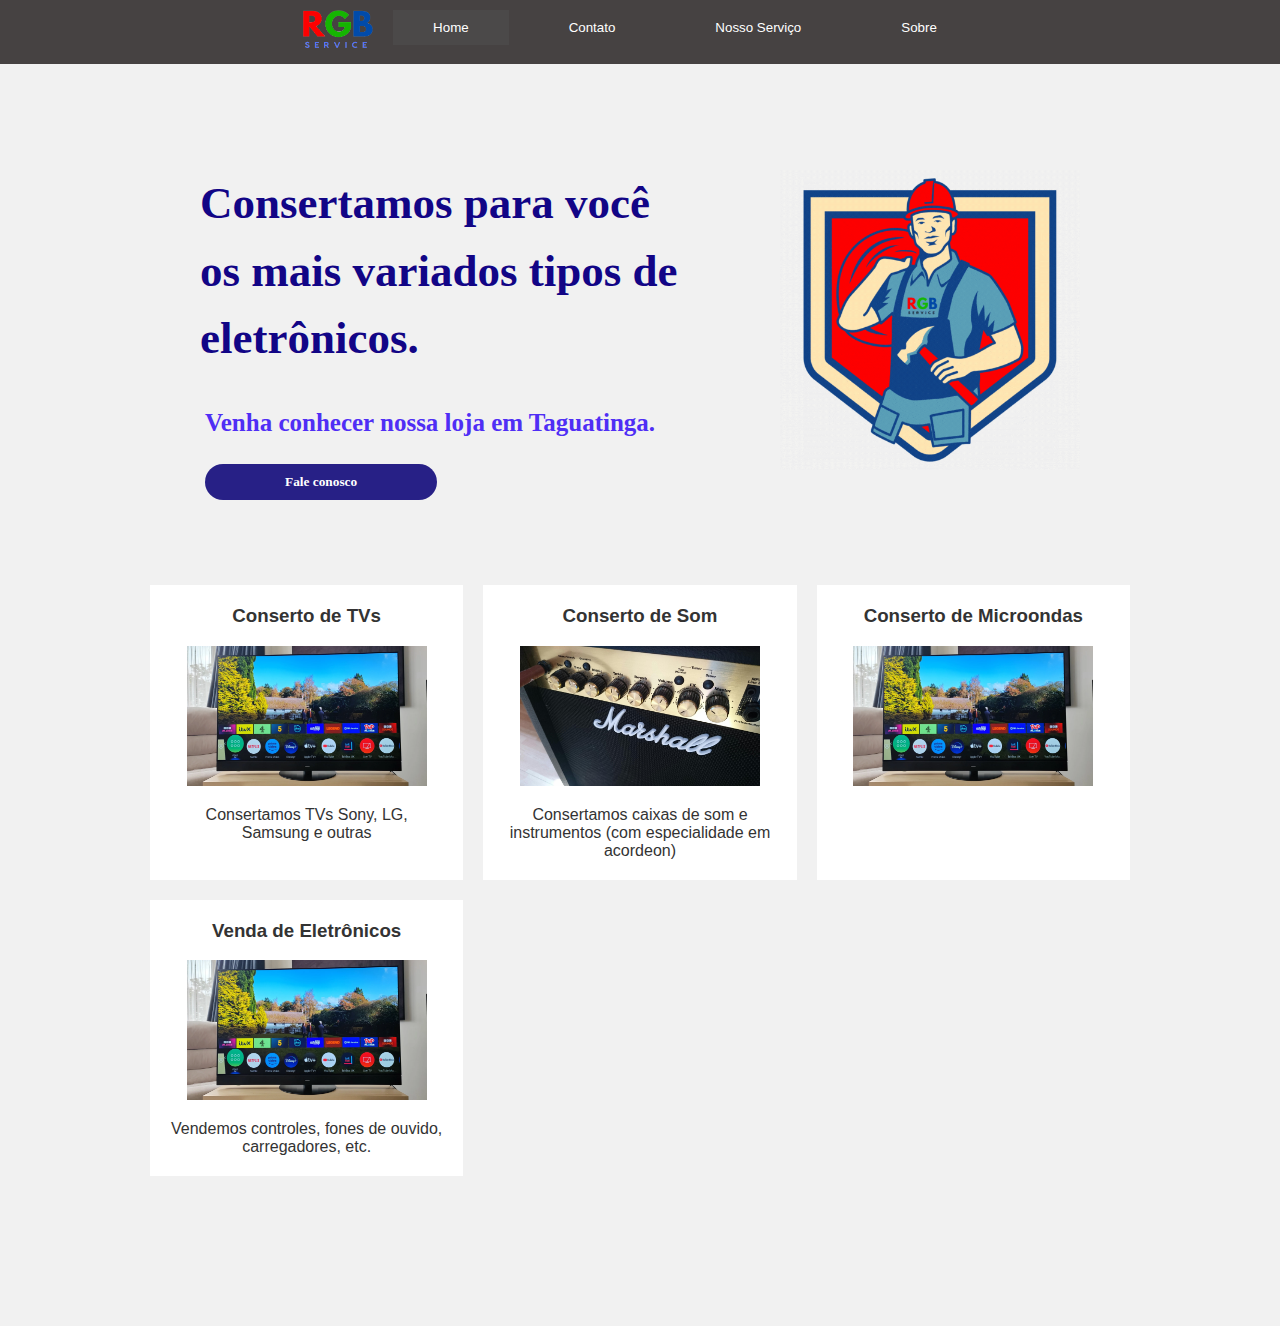
==== index.html @ a45dade1 "Update and rename eletronicargbstaticpage.html to index.html" ====
<!DOCTYPE html>
<html lang="pt-br">
<head>
    <meta charset="UTF-8">
    <meta name="viewport" content="width=device-width, initial-scale=1.0">
    <title>Eletrônica RGB</title>
    <link rel="stylesheet" type="text/css" href="styles.css">
    <div class="tabs">
        <div class="container">
            <img src="logorgb.png" alt="Logo RGB" width="70" height="40" class="image">
        </div>    
        <button class="aba-botao active">Home</button>
        <button class="aba-botao">Contato</button>
        <button class="aba-botao">Nosso Serviço</button>
        <button class="aba-botao">Sobre</button>
    </div>
    <button class="fale-conosco">Fale conosco</button>
</head>
<body>
    <div class="aba-content">
        <div class="painel-guias active">
        </div>
        <div class="painel-guias">
        </div>
    </div>
    <div class="sec-part">
        <div class="sec-part-item">
            <img src="rgbrepresent.gif" alt="RGB Imagem" width="300" height="300" class="imagergb">
            <h2>Consertamos para você os mais variados tipos de eletrônicos.</h2>
            <p>Venha conhecer nossa loja em Taguatinga.</p>
        </div>
    </div>
    <div class="grid-container">
        <div class="grid-item">
            <h3>Conserto de TVs</h3>
            <img src="televisao.webp" alt="TV" width="240" height="140" class="image">
            <p>Consertamos TVs Sony, LG, Samsung e outras</p>
        </div>
        <div class="grid-item">
            <h3>Conserto de Som</h3>
            <img src="som.jpeg" alt="SOM" width="240" height="140" class="image">
            <p>Consertamos caixas de som e instrumentos (com especialidade em acordeon)</p>
        </div>
        <div class="grid-item">
            <h3>Conserto de Microondas</h3>
            <img src="televisao.webp" alt="Logo RGB" width="240" height="140" class="image">
        </div>
        <div class="grid-item">
            <h3>Venda de Eletrônicos</h3>
            <img src="televisao.webp" alt="Logo RGB" width="240" height="140" class="image">
            <p>Vendemos controles, fones de ouvido, carregadores, etc.</p>
        </div>
    </div>

<script src="eletronicargbpage.js"></script>
</body>
</html>
---- styles.css ----
body {
  font-family: Century Gothic, sans-serif;
  margin: 0;
  padding: 0;
  background-color: #f1f1f1;
}

h1 {
  font-size: 22px;
  font-weight: bold;
  text-align: left;
  margin-top: 40px;
  color: #333;
  font-family: 'Century Gothic';
}
.tabs {
  display: flex;
  justify-content: center; /* Centralizar as abas */
  align-items: flex-start;
  gap: 20px;
  background-color: #464242;
  padding: 10px 0;
}

.aba-botao {
  background-color: #464242;
  border: none;
  outline: none;
  cursor: pointer;
  padding: 10px 40px;
  transition: background-color 0.3s ease;
  color: white;
}

.aba-botao.active {
  background-color: #4b4949;
}

.aba-content .painelguia {
  display: none;
}

.aba-content .painelguia.active {
  display: block;
}

.sec-part-item h2 {
  font-size: 45px;
  font-weight: bold;
  text-align: left;
  margin-top: 70px;
  color: #120586;
  font-family: 'Century Gothic';
  margin-left: 200px;
  line-height: 1.5;
  margin-right: 600px;
}

.sec-part-item p {
  font-size: 25px;
  font-weight: bold;
  text-align: left;
  margin-top: 20px;
  color: #4f2ef5;
  font-family: 'Century Gothic';
  margin-left: 205px;
  line-height: 1.0;
  margin-right: 600px;
}

.fale-conosco {
  background-color: #272086;
  border: none;
  outline: none;
  padding: 10px 80px;
  transition: background-color 0.3s ease;
  color: white;
  position: relative;
  top: 400px;
  left: 205px;
  font-family: 'Century Gothic';
  border-radius: 20px;
  font-weight: bold;

}
.imagergb {
  position: absolute;
  top: 90;
  right: 200px;
  width: 300px;
  height: auto;
}

.grid-container {
  display: grid;
  grid-template-columns: repeat(3, 1fr);
  grid-gap: 20px;
  margin: 150px;
}

.grid-item {
  background-color: #fff;
  padding: 20px;
  text-align: center;
  color: #333;
}

.grid-item h3 {
  margin-top: 0;
}

.grid-item p {
  margin-bottom: 0;
}

@media (max-width: 768px) {
  .grid-container {
    grid-template-columns: 1fr;
  }
}

@font-face {
  font-family: 'MyCustomFont';
  src: url('path/to/mycustomfont.woff2') format('woff2'),
       url('path/to/mycustomfont.woff') format('woff');
}
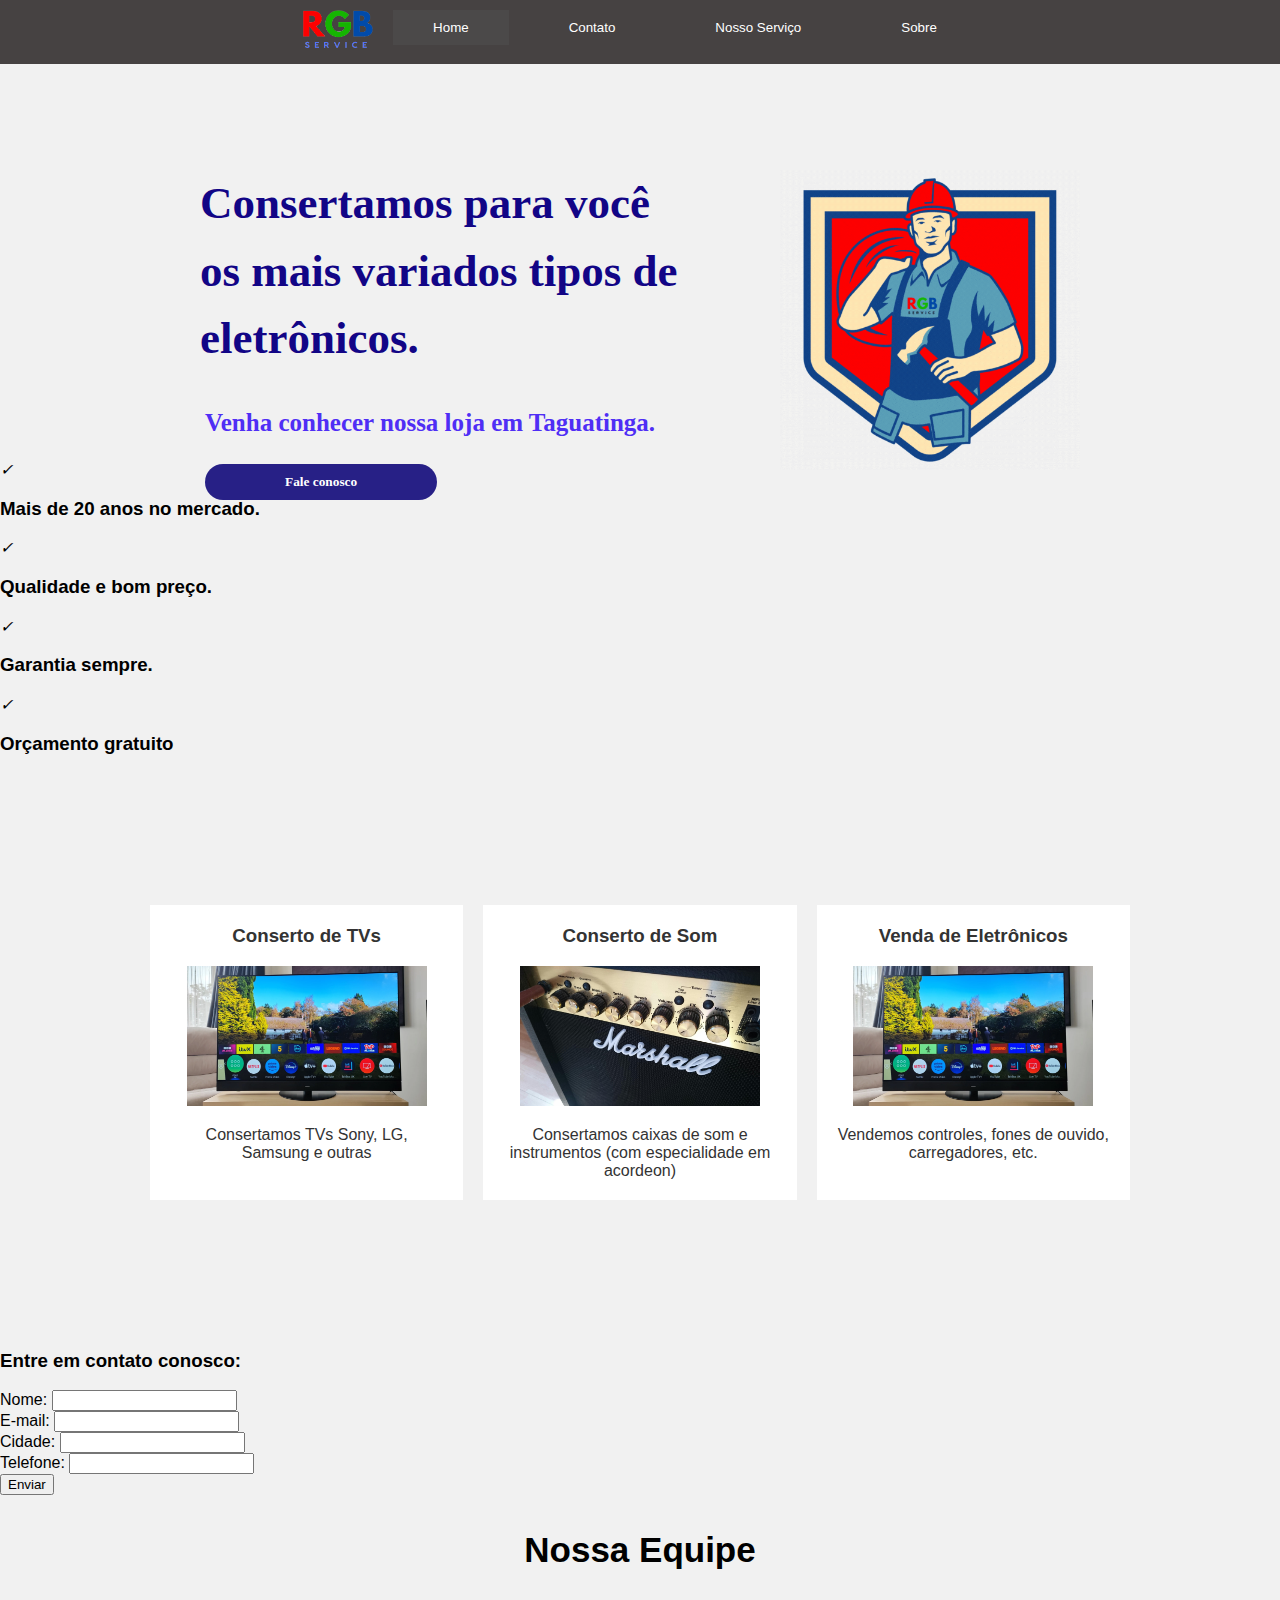
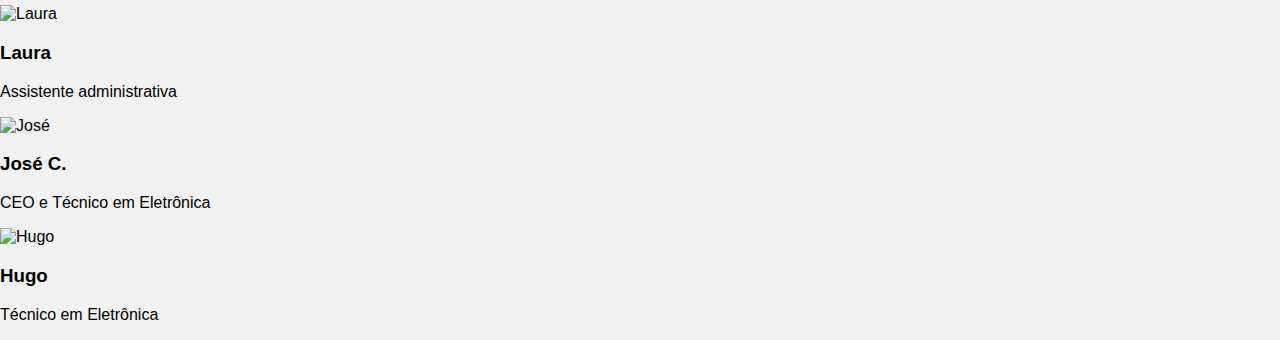
==== commit 01a92166: "Update index.html" ====
--- a/index.html
+++ b/index.html
@@ -30,6 +30,29 @@
             <p>Venha conhecer nossa loja em Taguatinga.</p>
         </div>
     </div>
+    <div class="grid-check-container">
+        <div class="grid-check-item">
+            <div class="box"></div>
+                <i class="check-icon">✓</i>
+                <h3>Mais de 20 anos no mercado.</h3>
+        </div>
+        <div class="grid-check-item">
+            <div class="box"></div>
+                <i class="check-icon">✓</i>
+                <h3>Qualidade e bom preço.</h3>
+        </div>
+        <div class="grid-check-item">
+            <div class="box"></div>
+                <i class="check-icon">✓</i>
+                <h3>Garantia sempre.</h3>
+        </div>
+        <div class="grid-check-item">
+            <div class="box"></div>
+                <i class="check-icon">✓</i>
+                <h3>Orçamento gratuito</h3>
+        </div>
+    </div>
+
     <div class="grid-container">
         <div class="grid-item">
             <h3>Conserto de TVs</h3>
@@ -42,16 +65,45 @@
             <p>Consertamos caixas de som e instrumentos (com especialidade em acordeon)</p>
         </div>
         <div class="grid-item">
-            <h3>Conserto de Microondas</h3>
-            <img src="televisao.webp" alt="Logo RGB" width="240" height="140" class="image">
-        </div>
-        <div class="grid-item">
             <h3>Venda de Eletrônicos</h3>
             <img src="televisao.webp" alt="Logo RGB" width="240" height="140" class="image">
             <p>Vendemos controles, fones de ouvido, carregadores, etc.</p>
         </div>
     </div>
-
+    <div class="form-container">
+        <h3>Entre em contato conosco:</h3>
+        <label for="nome">Nome: </label>
+        <input type="text" id="nome" name="nome">
+        <br>
+        <label for="email">E-mail: </label>
+        <input type="text" id="email" name="email">
+        <br>
+        <label for="cidade">Cidade: </label>
+        <input type="text" id="cidade" name="cidade">
+        <br>
+        <label for="telefone">Telefone: </label>
+        <input type="int" id="telefone" name="telefone">
+        <br>
+        <button class="enviar">Enviar</button>
+    </div>
+    <h3 style="text-align: center; font-size: 35px;">Nossa Equipe</h3>
+    <div class="grid-equipe-container">
+        <div class="grid-equipe-item">
+            <img src="laura.jpg" alt="Laura" width="260" height="320" class="imagemequipe">
+            <h3>Laura</h3>
+            <p>Assistente administrativa</p>
+        </div>
+        <div class="grid-equipe-item">
+            <img src="carmende.jpg" alt="José" width="260" height="320" class="imagemequipe">
+            <h3>José C.</h3>
+            <p>CEO e Técnico em Eletrônica</p>
+        </div>
+        <div class="grid-equipe-item">
+            <img src="hugo.jpg" alt="Hugo" width="260" height="320" class="imagemequipe">
+            <h3>Hugo</h3>
+            <p>Técnico em Eletrônica</p>
+        </div>
+    </div>
 <script src="eletronicargbpage.js"></script>
 </body>
 </html>
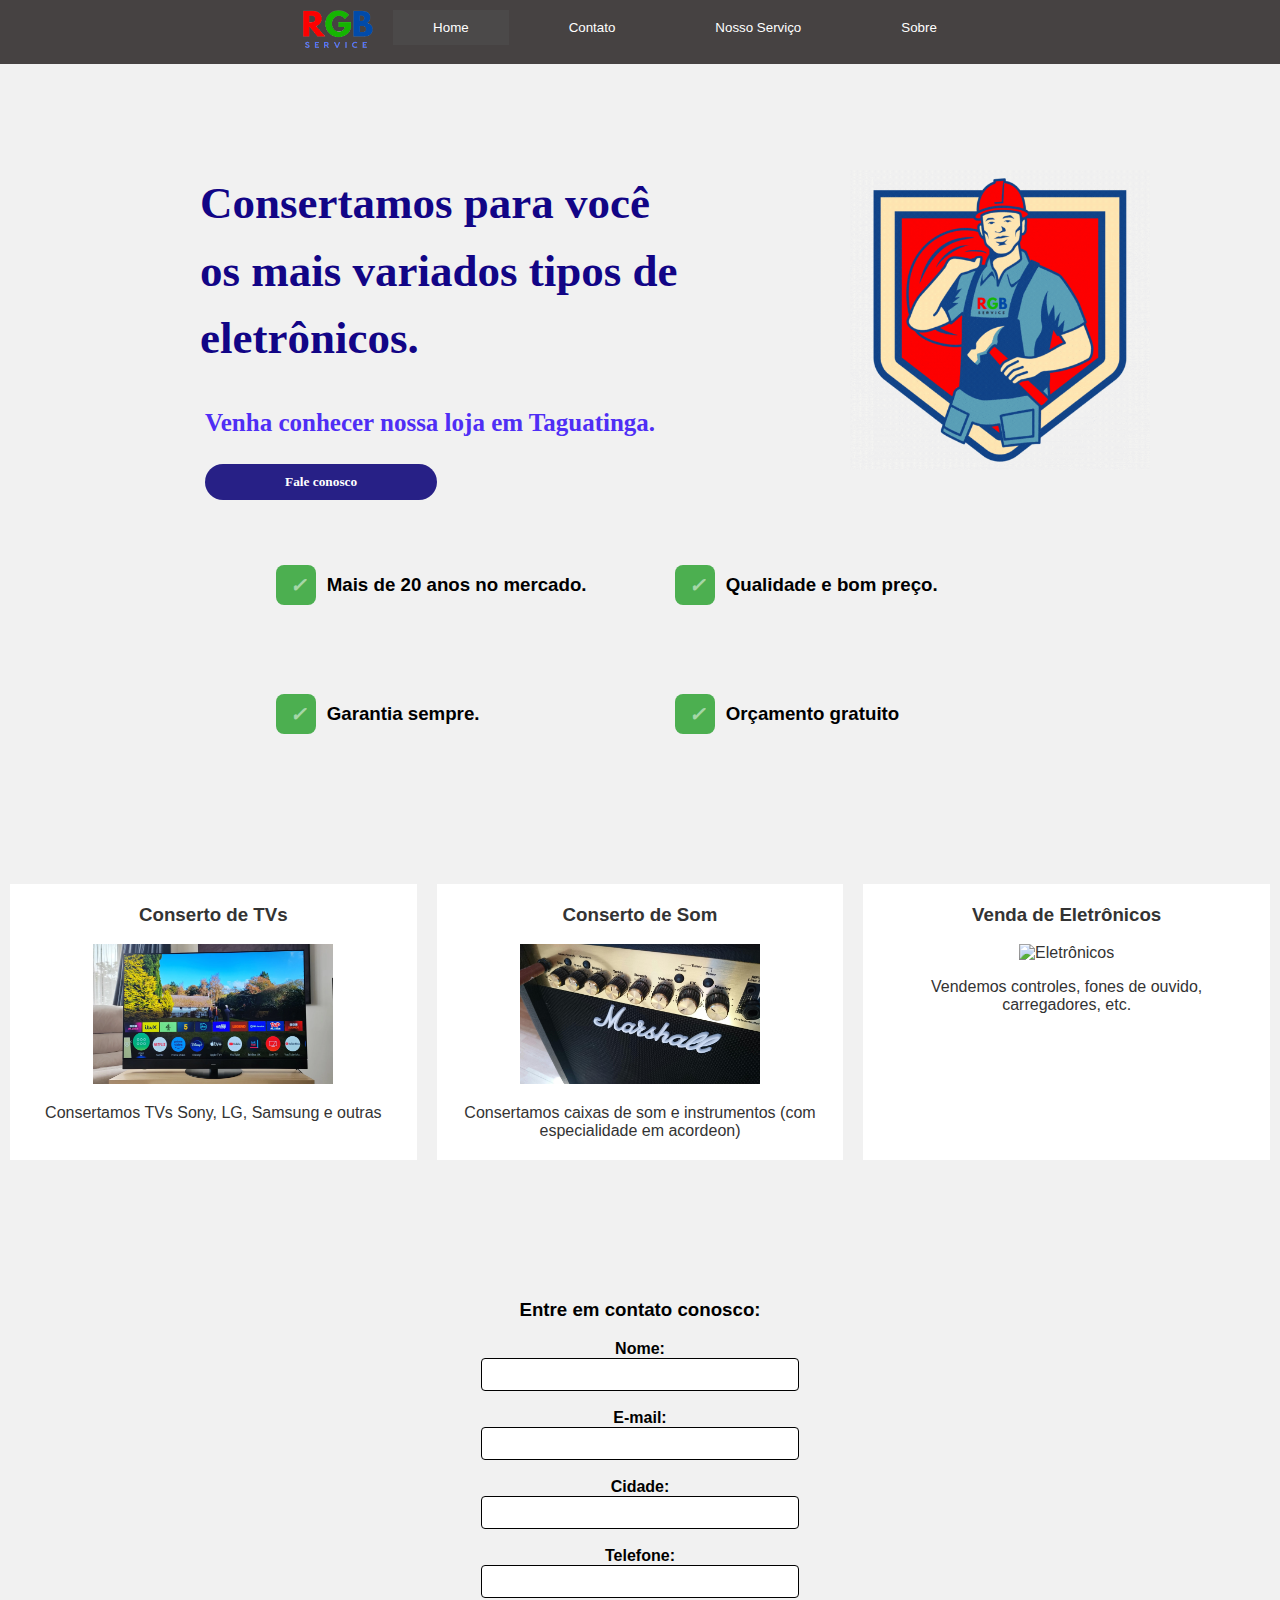
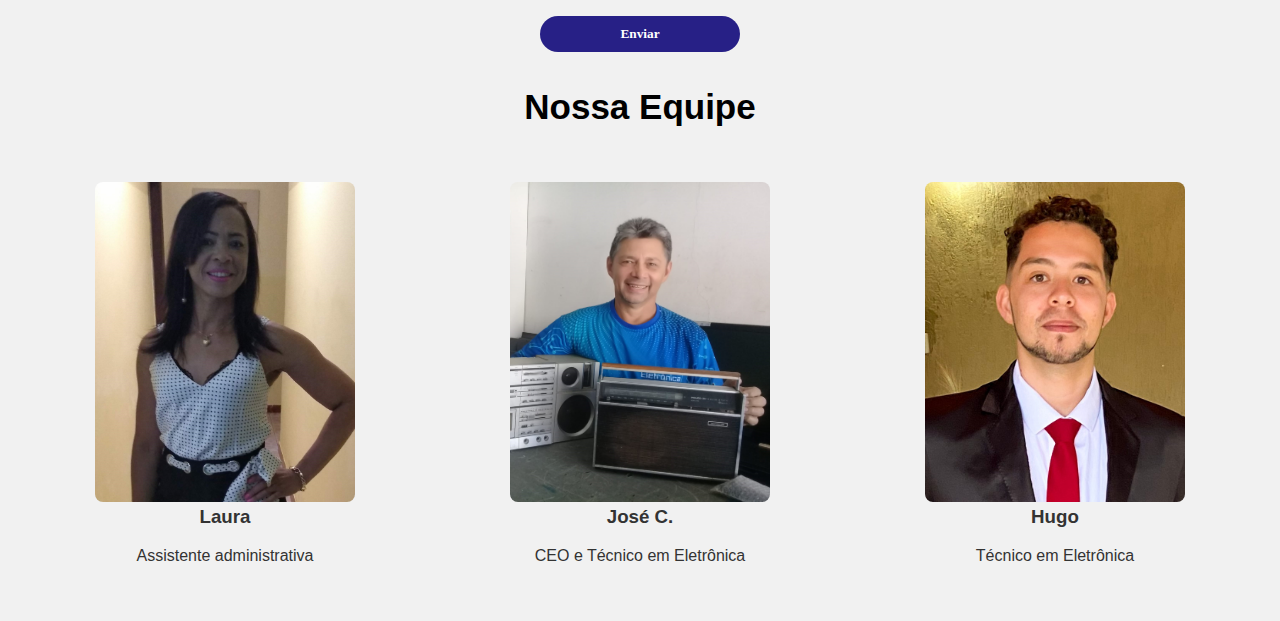
==== commit 37cf4e15: "Update index.html" ====
--- a/index.html
+++ b/index.html
@@ -66,7 +66,7 @@
         </div>
         <div class="grid-item">
             <h3>Venda de Eletrônicos</h3>
-            <img src="televisao.webp" alt="Logo RGB" width="240" height="140" class="image">
+            <img src="eletrônicos.jpeg" alt="Eletrônicos" width="240" height="140" class="image">
             <p>Vendemos controles, fones de ouvido, carregadores, etc.</p>
         </div>
     </div>
--- a/styles.css
+++ b/styles.css
@@ -81,21 +81,107 @@
   font-family: 'Century Gothic';
   border-radius: 20px;
   font-weight: bold;
-
-}
+}
+
 .imagergb {
   position: absolute;
   top: 90;
-  right: 200px;
+  left: 850px;
   width: 300px;
   height: auto;
+}
+
+.grid-check-container {
+  display: grid;
+  grid-template-columns: repeat(2, 1fr);
+  width: 60%;
+  grid-gap: 30px;
+  margin: 100px auto;
+}
+
+.grid-check-item {
+  display: flex;
+  flex-direction: row;
+  align-items: center; /* Centraliza verticalmente os elementos */
+  background-color: #f1f1f1;
+  padding: 20px;
+}
+
+.grid-check-item h3 {
+  margin-left: 20px;
+
+}
+
+.box {
+  width: 40px;
+  height: 40px;
+  background-color: #4CAF50;
+  border-radius: 8px;
+  overflow: hidden;
+  transition: background-color 0.3s ease;
+  display: flex;
+  justify-content: center;
+  align-items: center;
+}
+
+.check-icon {
+  font-weight: bold;
+  font-size: 20px;
+  color: white;
+  opacity: 0.5; /* Definir a opacidade inicial */
+  transition: opacity 0.3s ease;
+  margin-left: -8%;
+}
+
+.box:hover {
+  background-color: #2E8B57; /* Cor da caixa ao passar o mouse */
+}
+
+.box:hover .check-icon {
+  opacity: 1;
+}
+
+.form-container {
+  display: flex;
+  flex-direction: column;
+  align-items: center;
+  justify-content: center;
+  text-align: left;
+}
+.form-container label {
+  display: block;
+  font-weight: bold;
+}
+
+.form-container input {
+  width: 100%;
+  max-width: 300px;
+  padding: 8px;
+  border: 1px solid #000000;
+  border-radius: 4px;
+  width: 35%;
+}
+
+.enviar {
+  background-color: #272086;
+  border: none;
+  outline: none;
+  padding: 10px 80px;
+  transition: background-color 0.3s ease;
+  color: white;
+  position: relative;
+  font-family: 'Century Gothic';
+  border-radius: 20px;
+  font-weight: bold;
 }
 
 .grid-container {
   display: grid;
   grid-template-columns: repeat(3, 1fr);
   grid-gap: 20px;
-  margin: 150px;
+  margin: 10px;
+  margin-top: 120px; /* Espaço antes da grade */
+  margin-bottom: 120px;
 }
 
 .grid-item {
@@ -113,14 +199,33 @@
   margin-bottom: 0;
 }
 
+.grid-equipe-container {
+  display: grid;
+  grid-template-columns: repeat(3, 1fr);
+  grid-gap: 5px;
+  margin: 20px;
+}
+
+.grid-equipe-item {
+  background-color: #f1f1f1;
+  padding: 20px;
+  text-align: center;
+  color: #333;
+}
+
+.grid-equipe-item h3 {
+  margin-top: 0;
+}
+
+.imagemequipe {
+  border-radius: 8px;
+  overflow: hidden;
+}
 @media (max-width: 768px) {
   .grid-container {
     grid-template-columns: 1fr;
   }
-}
-
-@font-face {
-  font-family: 'MyCustomFont';
-  src: url('path/to/mycustomfont.woff2') format('woff2'),
-       url('path/to/mycustomfont.woff') format('woff');
-}+  .grid-equipe-container {
+    grid-template-columns: 1fr;
+  }
+}
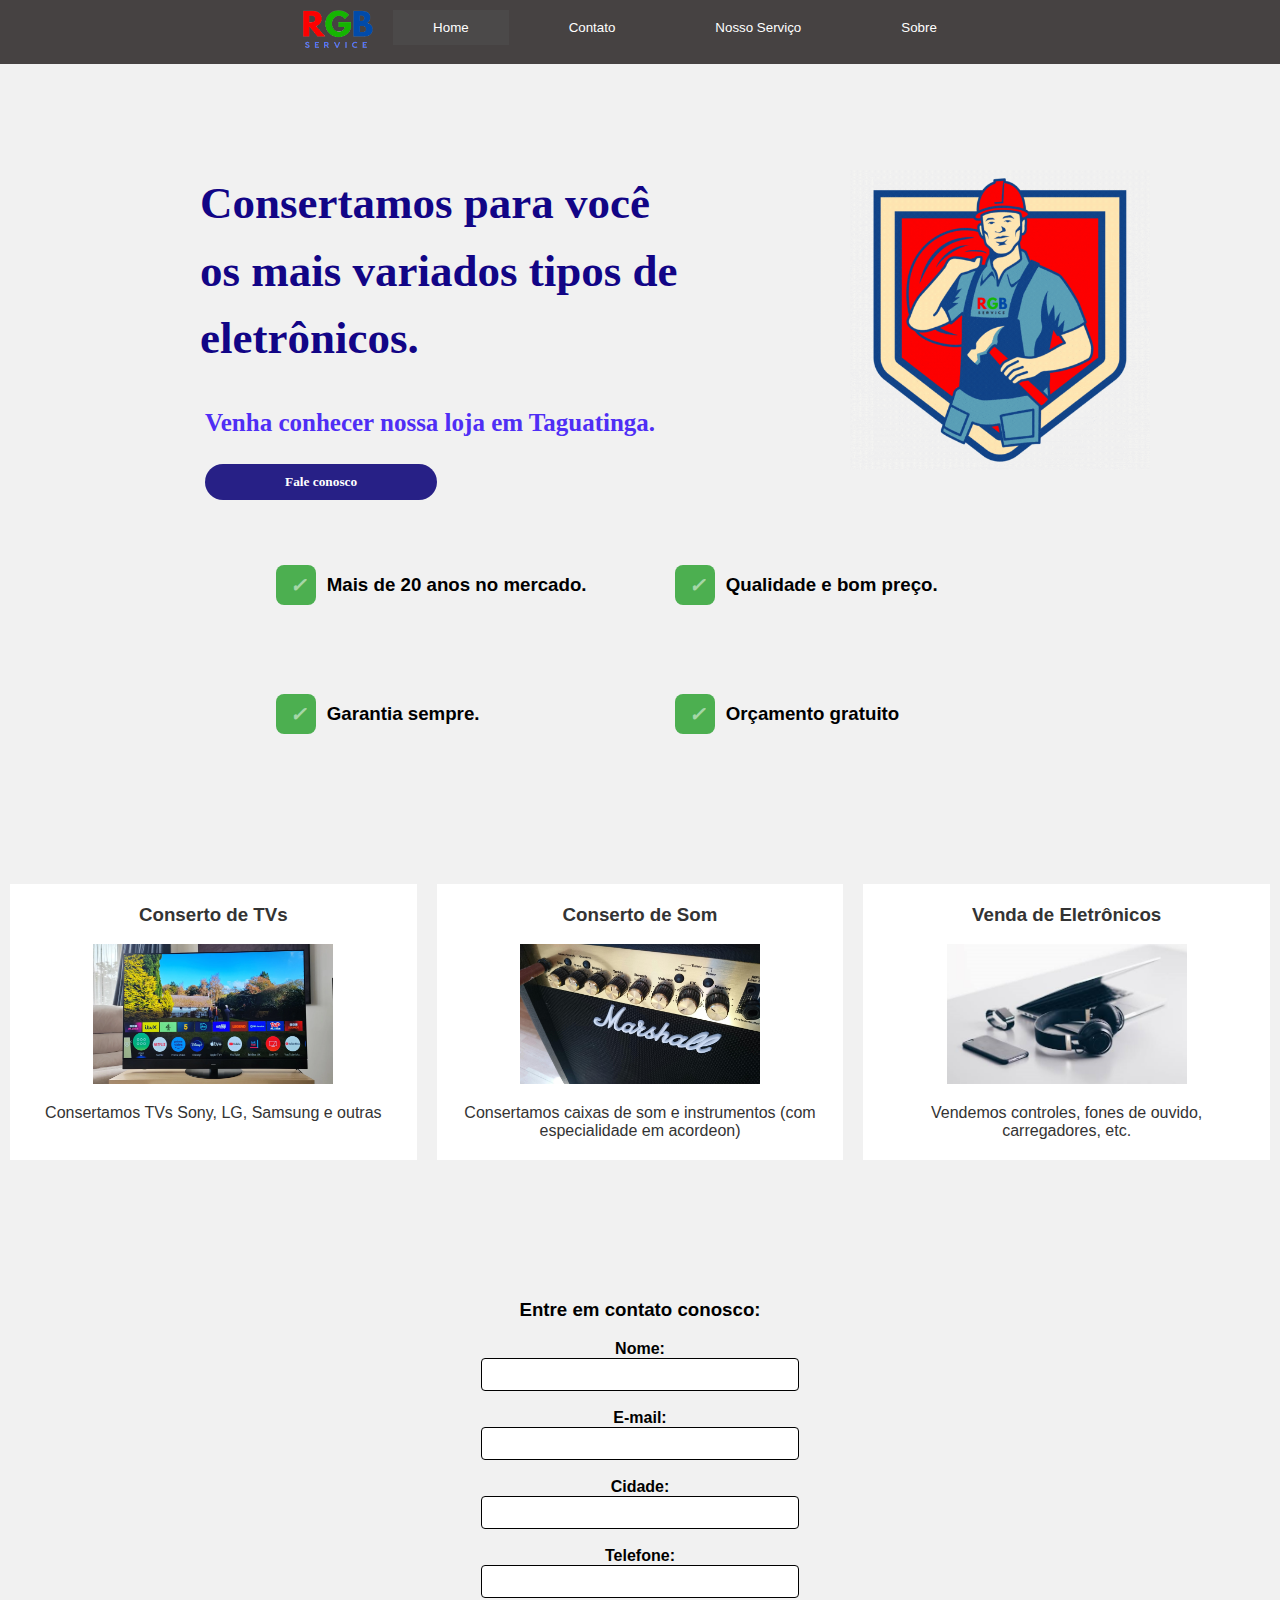
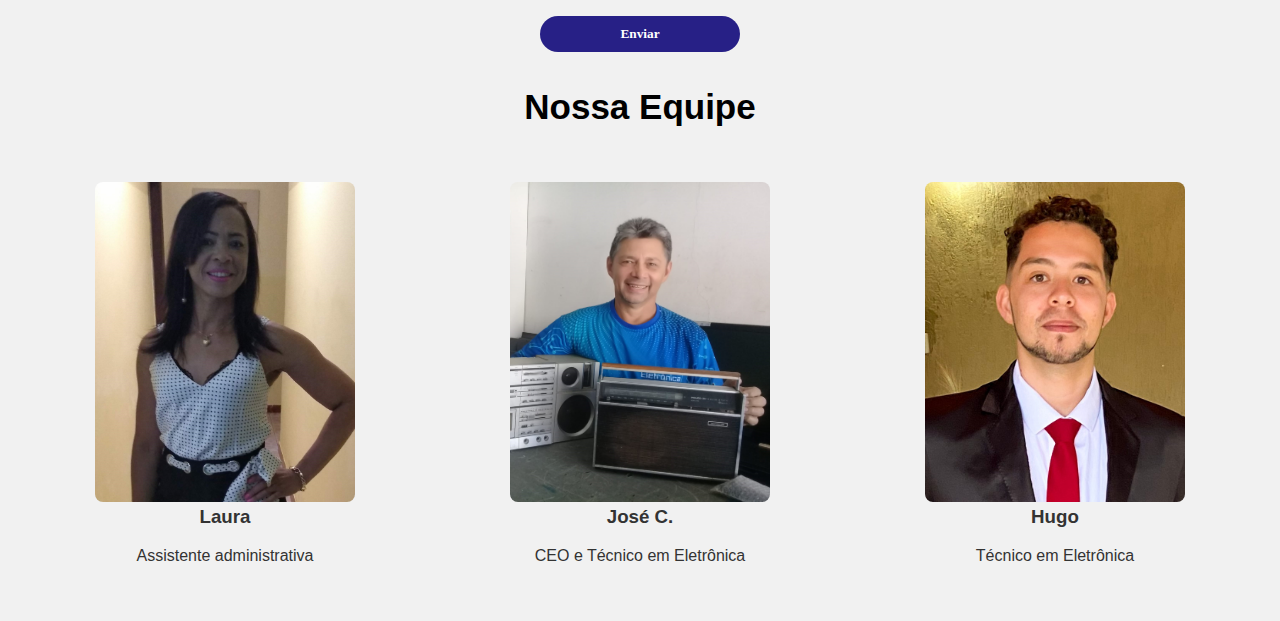
==== commit ddfb2020: "Update index.html" ====
--- a/index.html
+++ b/index.html
@@ -66,7 +66,7 @@
         </div>
         <div class="grid-item">
             <h3>Venda de Eletrônicos</h3>
-            <img src="eletrônicos.jpeg" alt="Eletrônicos" width="240" height="140" class="image">
+            <img src="eletronicos.jpeg" alt="Eletrônicos" width="240" height="140" class="image">
             <p>Vendemos controles, fones de ouvido, carregadores, etc.</p>
         </div>
     </div>
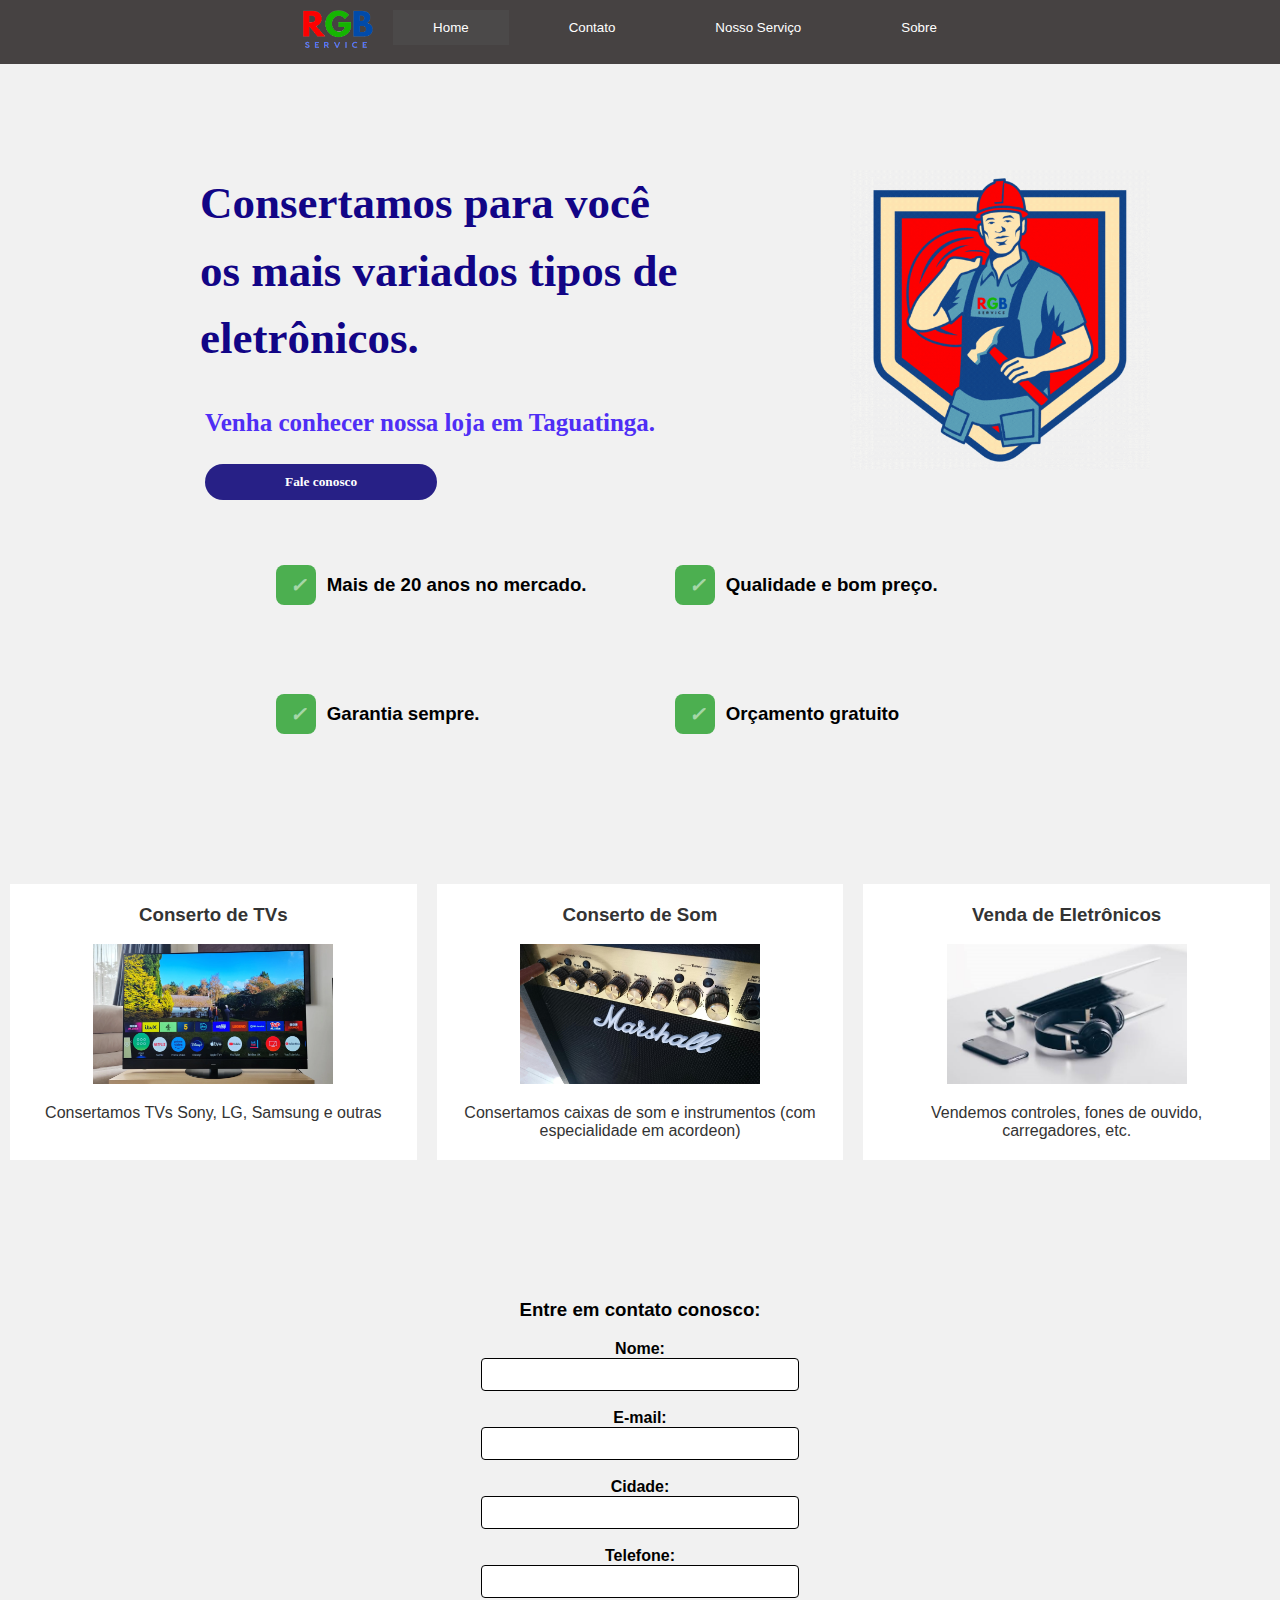
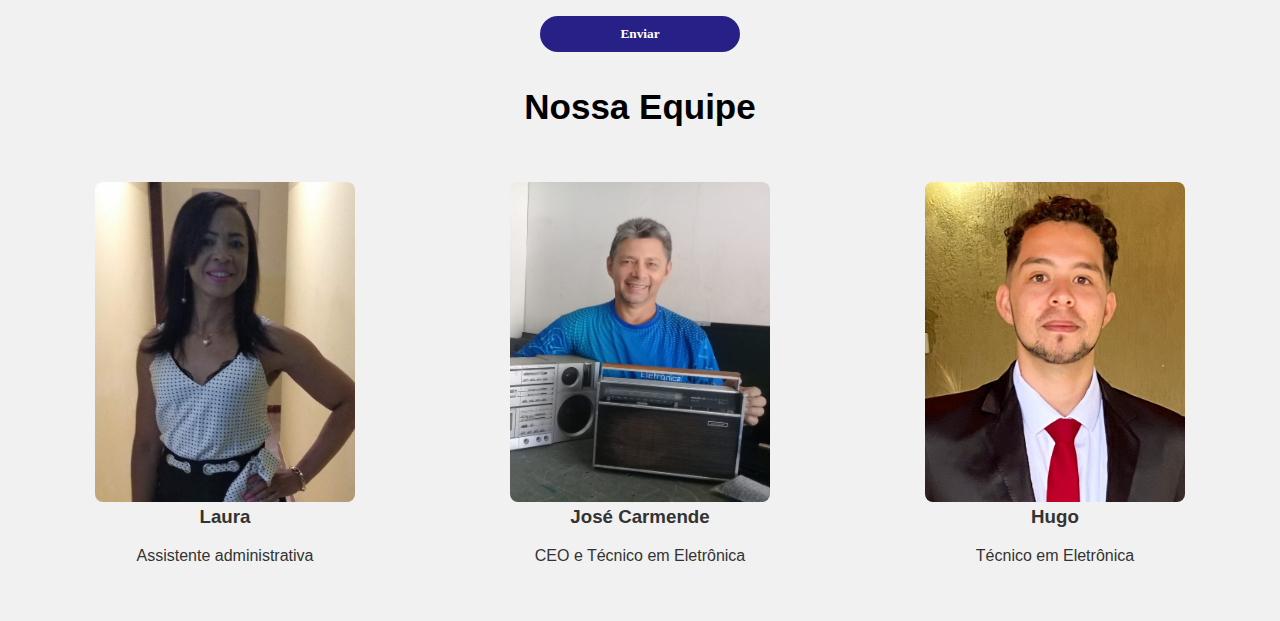
==== commit a63c9527: "Update index.html" ====
--- a/index.html
+++ b/index.html
@@ -95,7 +95,7 @@
         </div>
         <div class="grid-equipe-item">
             <img src="carmende.jpg" alt="José" width="260" height="320" class="imagemequipe">
-            <h3>José C.</h3>
+            <h3>José Carmende</h3>
             <p>CEO e Técnico em Eletrônica</p>
         </div>
         <div class="grid-equipe-item">
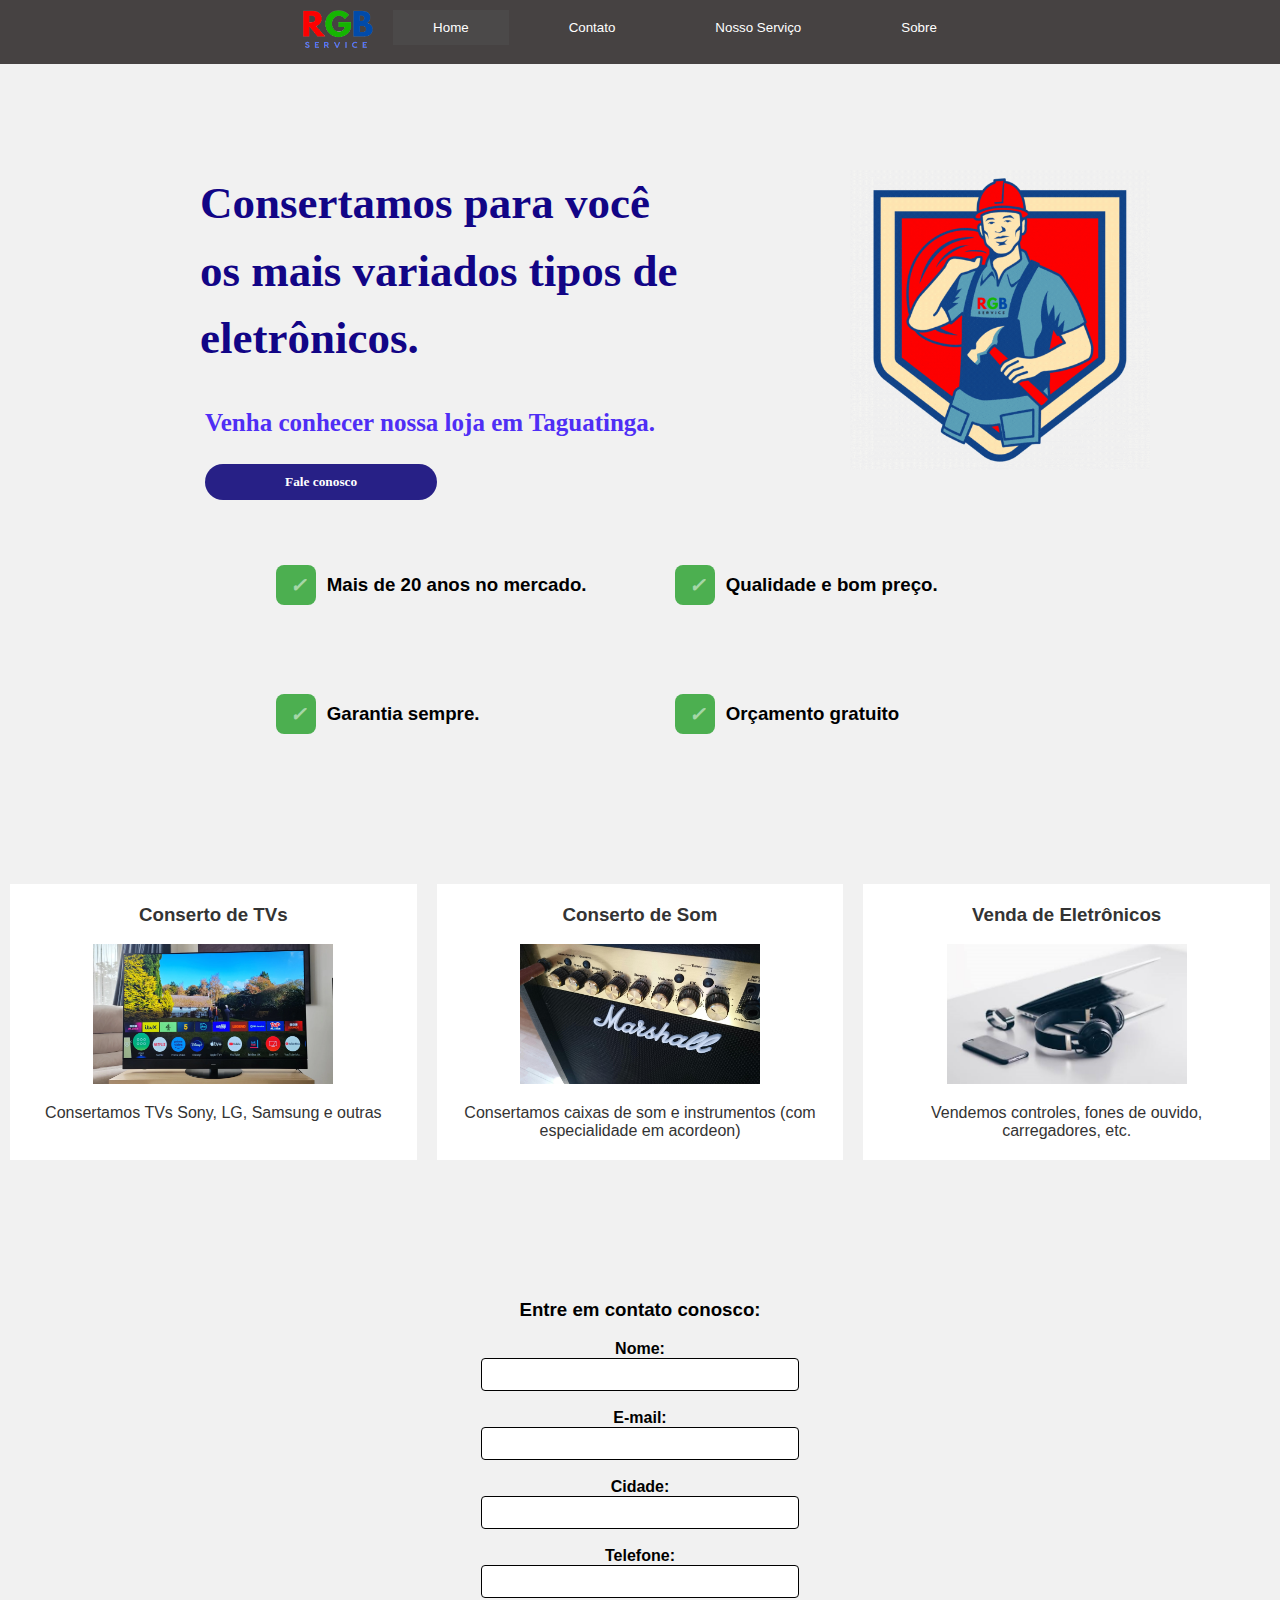
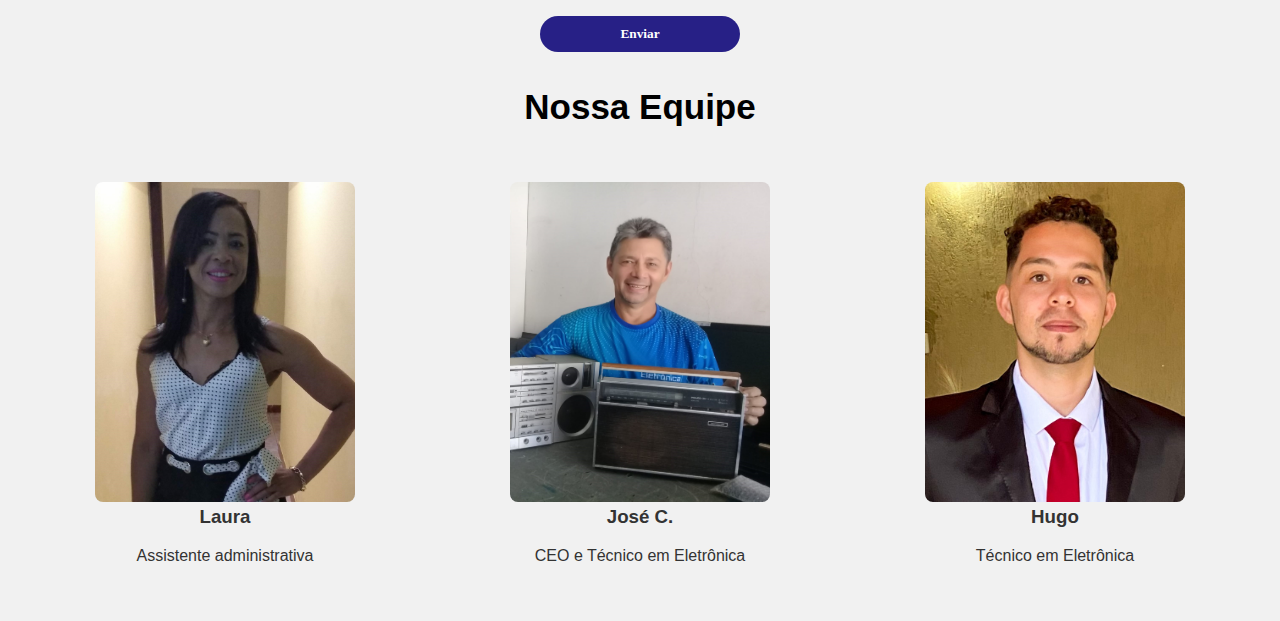
==== commit ab07960a: "Update index.html" ====
--- a/index.html
+++ b/index.html
@@ -95,7 +95,7 @@
         </div>
         <div class="grid-equipe-item">
             <img src="carmende.jpg" alt="José" width="260" height="320" class="imagemequipe">
-            <h3>José Carmende</h3>
+            <h3>José C.</h3>
             <p>CEO e Técnico em Eletrônica</p>
         </div>
         <div class="grid-equipe-item">
